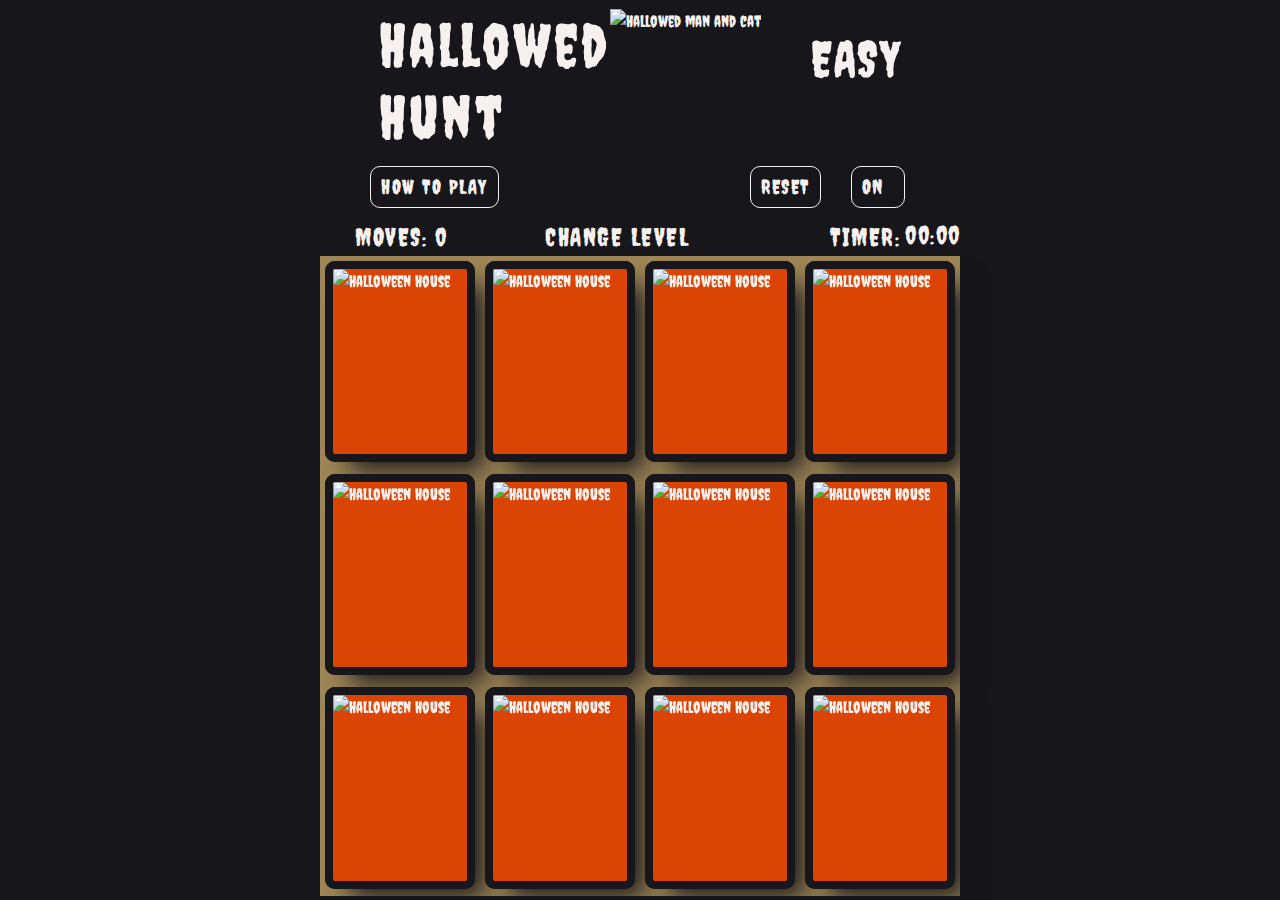
==== easy.html @ 1cf29139 "checking to see if babel works" ====
<!DOCTYPE html>
<html lang="en">

<head>
    <meta charset="UTF-8">
    <meta name="viewport" content="width=device-width, initial-scale=1.0">
    <meta http-equiv="X-UA-Compatible" content="ie=edge">
    <title>Hallowed Hunt Easy</title>

    <link rel="stylesheet" href="https://stackpath.bootstrapcdn.com/bootstrap/4.3.1/css/bootstrap.min.css"
        integrity="sha384-ggOyR0iXCbMQv3Xipma34MD+dH/1fQ784/j6cY/iJTQUOhcWr7x9JvoRxT2MZw1T" crossorigin="anonymous">
    <link rel="stylesheet" href="https://use.fontawesome.com/releases/v5.0.10/css/all.css"
        integrity="sha384-+d0P83n9kaQMCwj8F4RJB66tzIwOKmrdb46+porD/OvrJ+37WqIM7UoBtwHO6Nlg" crossorigin="anonymous">
    <link href="https://fonts.googleapis.com/css?family=Creepster|Griffy|Henny+Penny&display=swap" rel="stylesheet">
    <link rel="icon" type='image/png' href="/assets/img/pumkin-icon.ico">
    <link rel='stylesheet' type='text/css' href="assets/css/style.css">

</head>

<body>
    <div id="output">
        <!----------------------------------------------------------------------------Easter Egg--------------------------------->
        <div class="easteregg">
            <button type="button" class="easter-close" aria-label="Close">
                <span aria-hidden="true"> X </span>
            </button>
            <p>WOOHOO!!! YOU DID IT!!!</p>
            <img id='dance' src='/assets/img/skeletons.gif' alt='dancing skeletons'>
            <p>YOU HAVE 1 000 000 POINTS!! HAHA!!</p>
        </div>


        <!-----------------------------------------------------------------------Easter Egg---------------------------------->
        <!-------------------------------------------------------------------------------------------Board Header--------------->
        <div class="board-header">
            <div>
                <h1 class="game-name">Hallowed<br> Hunt</h1>
            </div>
            <div id="hallowed-image">
                <img src='https://res.cloudinary.com/dgsqmdssi/image/upload/v1570288912/Hallowed-Hunt/front_page_zyu3tn.svg'
                    alt="Hallowed man and cat">
            </div>
            <div class="box level">
                <h2>EASY</h2>
            </div>
        </div>
        <div class="container info-buttons">
            <div class="row">
                <div class="col-md-4 offset-md-3">
                    <button type="button" id='game-play' class="btns game-play" data-toggle="tooltip"
                        data-placement="bottom" title="Match pairs of cards up in the shortest amount of moves and time.
                Good luck and have fun!">
                        HOW TO PLAY
                    </button>
                </div>
                <div id="game-reset">
                    <div class="col-md-2"><button type="button" class="btns" data-toggle="tooltip"
                            data-placement="bottom" title="Click to reset this game">
                            RESET
                        </button>
                    </div>
                </div>
                <div class="col-md-2"><button id="sound" class="btns">
                        ON<span><i class="fas fa-volume-up"></i></span>
                    </button>
                </div>
            </div>
        </div>

        <!------------------------------------------------------------------------------------------------Game Info Changing-->
        <div class="container game-info">
            <div class="row" id="row-change">
                <div class='col-md-2 offset-md-3 box moves'>
                    MOVES: 0
                </div>
                <div class="col-md-3 box change-level">
                    CHANGE LEVEL
                    <div id="levelDropdown" class="dropdown-content">
                        <a class='drop' href="medium.html">Medium</a>
                        <a class='drop' href="hard.html">Hard</a>
                    </div>
                </div>
                <div class="col-md-2  box timer">
                    TIMER:
                    <span id='minutes'>00:</span>
                    <span id="seconds">00</span>
                </div>
            </div>
        </div>
        <!----------------------------------------------------------------------------------------------Game Board--
        inspired by tutorial from Code-sketch(https://www.youtube.com/watch?v=eMhiMsEC9Uk&list=PLLX1I3KXZ-YH-woTgiCfONMya39-Ty8qw)---------->
        <div class="game">
            <div class="game-card" data-check="treaters">
                <img src="https://res.cloudinary.com/dgsqmdssi/image/upload/v1570288910/Hallowed-Hunt/treaters_jw2kaf.svg"
                    alt="Trick or Treaters" class="card-front" />
                <img src="https://res.cloudinary.com/dgsqmdssi/image/upload/v1570288912/Hallowed-Hunt/halloween_house_g3s6wy.svg"
                    alt="Halloween House" class="card-back" />
            </div>
            <div class="game-card" data-point="skeleton">
                <img src="https://res.cloudinary.com/dgsqmdssi/image/upload/v1570288910/Hallowed-Hunt/headless_skeleton_lznw0t.svg"
                    alt="Headless skeleton" class="card-front" />
                <img src="https://res.cloudinary.com/dgsqmdssi/image/upload/v1570288912/Hallowed-Hunt/halloween_house_g3s6wy.svg"
                    alt="Halloween House" class="card-back" />
            </div>
            <div class="game-card" data-check="spider">
                <img src="https://res.cloudinary.com/dgsqmdssi/image/upload/v1570288910/Hallowed-Hunt/spider_da0cox.svg"
                    alt="spider" class="card-front" />
                <img src="https://res.cloudinary.com/dgsqmdssi/image/upload/v1570288912/Hallowed-Hunt/halloween_house_g3s6wy.svg"
                    alt="Halloween House" class="card-back" />
            </div>
            <div class="game-card" data-check="spider">
                <img src="https://res.cloudinary.com/dgsqmdssi/image/upload/v1570288910/Hallowed-Hunt/spider_da0cox.svg"
                    alt="spider" class="card-front" />
                <img src="https://res.cloudinary.com/dgsqmdssi/image/upload/v1570288912/Hallowed-Hunt/halloween_house_g3s6wy.svg"
                    alt="Halloween House" class="card-back" />
            </div>
            <div class="game-card" data-check="witchandpump">
                <img src="https://res.cloudinary.com/dgsqmdssi/image/upload/v1570288911/Hallowed-Hunt/witchandpump_nuwhzc.svg"
                    alt="Witch and pumpkins" class="card-front" />
                <img src="https://res.cloudinary.com/dgsqmdssi/image/upload/v1570288912/Hallowed-Hunt/halloween_house_g3s6wy.svg"
                    alt="Halloween House" class="card-back" />
            </div>
            <div class="game-card" data-check="black_cat">
                <img src="https://res.cloudinary.com/dgsqmdssi/image/upload/v1570288912/Hallowed-Hunt/black_cat_m9q2by.svg"
                    alt="Black cat" class="card-front" />
                <img src="https://res.cloudinary.com/dgsqmdssi/image/upload/v1570288912/Hallowed-Hunt/halloween_house_g3s6wy.svg"
                    alt="Halloween House" class="card-back" />
            </div>
            <div class="game-card" data-check="treaters">
                <img src="https://res.cloudinary.com/dgsqmdssi/image/upload/v1570288910/Hallowed-Hunt/treaters_jw2kaf.svg"
                    alt="Trick or Treaters" class="card-front" />
                <img src="https://res.cloudinary.com/dgsqmdssi/image/upload/v1570288912/Hallowed-Hunt/halloween_house_g3s6wy.svg"
                    alt="Halloween House" class="card-back" />
            </div>
            <div class="game-card" data-check="ghost">
                <img src="https://res.cloudinary.com/dgsqmdssi/image/upload/v1570288912/Hallowed-Hunt/ghost_mt6ovw.svg"
                    alt="Ghost" class="card-front" />
                <img src="https://res.cloudinary.com/dgsqmdssi/image/upload/v1570288912/Hallowed-Hunt/halloween_house_g3s6wy.svg"
                    alt="Halloween House" class="card-back" />
            </div>
            <div class="game-card" data-check="witchandpump">
                <img src="https://res.cloudinary.com/dgsqmdssi/image/upload/v1570288911/Hallowed-Hunt/witchandpump_nuwhzc.svg"
                    alt="Witch and pumpkins" class="card-front" />
                <img src="https://res.cloudinary.com/dgsqmdssi/image/upload/v1570288912/Hallowed-Hunt/halloween_house_g3s6wy.svg"
                    alt="Halloween House" class="card-back" />
            </div>
            <div class="game-card" data-check="ghost">
                <img src="https://res.cloudinary.com/dgsqmdssi/image/upload/v1570288912/Hallowed-Hunt/ghost_mt6ovw.svg"
                    alt="Ghost" class="card-front" />
                <img src="https://res.cloudinary.com/dgsqmdssi/image/upload/v1570288912/Hallowed-Hunt/halloween_house_g3s6wy.svg"
                    alt="Halloween House" class="card-back" />
            </div>
            <div class="game-card" data-check="black_cat">
                <img src="https://res.cloudinary.com/dgsqmdssi/image/upload/v1570288912/Hallowed-Hunt/black_cat_m9q2by.svg"
                    alt="Black cat" class="card-front" />
                <img src="https://res.cloudinary.com/dgsqmdssi/image/upload/v1570288912/Hallowed-Hunt/halloween_house_g3s6wy.svg"
                    alt="Halloween House" class="card-back" />
            </div>
            <div class="game-card" data-point="skeleton">
                <img src="https://res.cloudinary.com/dgsqmdssi/image/upload/v1570288910/Hallowed-Hunt/headless_skeleton_lznw0t.svg"
                    alt="Headless skeleton" class="card-front" />
                <img src="https://res.cloudinary.com/dgsqmdssi/image/upload/v1570288912/Hallowed-Hunt/halloween_house_g3s6wy.svg"
                    alt="Halloween House" class="card-back" />
            </div>
        </div>

        <!-----------This Modal is for successful completion of the game basic modal copied and adjusted from Boostrap-->
        <div class="modal successful-game" tabindex="-1" role="dialog">
            <div class="modal-dialog" role="document">
                <div class="modal-content inner-view">
                    <div class="modal-header scs-hdr">
                        <button type="button" class="close" data-dismiss="modal" aria-label="Close">
                            <span aria-hidden="true">×</span>
                        </button>
                    </div>
                    <div class="modal-body modal-btns">
                        <div class="btn-cntrl">
                            <button id='mdl-rst' class="mod-btn">PLAY AGAIN</button>
                        </div>
                        <div class="btn-cntrl">
                            <button id='mdl-chg-lvl' class="mod-btn">CHANGE LEVEL</button>
                            <div id="mdlDropdown" class="dropdown-content">
                                <a class='mdl-drop' href="easy.html">Easy</a>
                                <a class='mdl-drop' href="medium.html">Medium</a>
                                <a class='mdl-drop' href="hard.html">Hard</a>
                            </div>
                        </div>
                        <div class="btn-cntrl">
                            <button id='mdl-exit' class="mod-btn">EXIT GAME</button>
                        </div>
                    </div>
                </div><!-- /.modal-content -->
            </div><!-- /.modal-dialog -->
        </div><!-- /.modal -->
        <!---------------------------------------------------------------------------End of Completion Modal------------------->

    </div>

    <script src='https://unpkg.com/@babel/standalone/babel.min.js.' type="text/babel" data-presets="es2015,stage-2">
    </script>
    <script src="https://code.jquery.com/jquery-3.3.1.slim.min.js"
        integrity="sha384-q8i/X+965DzO0rT7abK41JStQIAqVgRVzpbzo5smXKp4YfRvH+8abtTE1Pi6jizo" crossorigin="anonymous">
    </script>
    <script src="https://cdnjs.cloudflare.com/ajax/libs/popper.js/1.14.7/umd/popper.min.js"
        integrity="sha384-UO2eT0CpHqdSJQ6hJty5KVphtPhzWj9WO1clHTMGa3JDZwrnQq4sF86dIHNDz0W1" crossorigin="anonymous">
    </script>
    <script src="https://stackpath.bootstrapcdn.com/bootstrap/4.3.1/js/bootstrap.min.js"
        integrity="sha384-JjSmVgyd0p3pXB1rRibZUAYoIIy6OrQ6VrjIEaFf/nJGzIxFDsf4x0xIM+B07jRM" crossorigin="anonymous">
    </script>

    <script src="assets/js/easteregg.js" type="text/javascript"></script>
    <script src='assets/js/main.js' type="text/javascript"></script>


</body>

</html>
---- assets/css/style.css ----
/* Fonts
font-family: 'Creepster', cursive;
font-family: 'Henny Penny', cursive;
font-family: 'Griffy', cursive;

Colour palette:
F6F1EF - off white
A89B8A - greyish
DA4505 - orange
9F8656 - Tan
17161A- Black
*/

* {
    padding: 0;
    margin: 0;
    box-sizing: border-box;
    background-color: #17161A;
    font-family: 'Creepster', cursive;
    color: #F6F1EF;
}

body {
    height: 100vh;
    align-content: center;
    background-color: #17161A;
}

/* -----------------------------------------------------------------------------------top section of the page-*/
.board-header {
    display: inline-flex;
    width: 100%;
    justify-content: center;
    padding: 5px 20px;
}

.game-name {
    font-family: 'Creepster', cursive;
    letter-spacing: 3px;
    width: 25%;
    font-size: 60px;
}

.board-header img {
    height: 150px;
    margin: 0;
    padding: 0;
}

.board-header h2 {
    font-family: 'Creepster', cursive;
    font-size: 50px;
    margin: 20px 0px 0px 50px;
}

/*-----------------------------------------------------------------------------------------buttons */
.btns {
    letter-spacing: 1.5px;
    padding: 5px 10px;
    font-size: 20px;
    border: 1px solid #F6F1EF;
    border-radius: 10px;
    -webkit-border-radius: 10px;
    -moz-border-radius: 10px;
    -ms-border-radius: 10px;
    -o-border-radius: 10px;
    margin-bottom: 10px;
}

/*--------------------code provided by Stackoverflow https://stackoverflow.com/questions/17642447/change-bootstrap-tooltip-color --*/
.tooltip>.tooltip-inner {
    background-color: #9F8656;
    font-size: 20px;
    width: 200px;
    top: 50%;
    left: 50%;
    margin-left: -100px;
    font-weight: 900;
    color: #17161A;
    text-align: center;
    border-radius: 6px;
    padding: 8px;
    position: absolute;
    z-index: 1;
    border: #F6F1EF 5px solid;
    box-shadow: 17px 16px 26px -8px rgba(23, 22, 26, 1);
    -webkit-box-shadow: 17px 16px 26px -8px rgba(23, 22, 26, 1);
    -moz-box-shadow: 17px 16px 26px -8px rgba(23, 22, 26, 1);

}

.tooltip.show {
    opacity: 1;
    transition-duration: .6s;
    transition-timing-function: ease-in-out;
}

/* code provided by Stackoverflow https://stackoverflow.com/questions/17642447/change-bootstrap-tooltip-color--*/
.bs-tooltip-auto[x-placement^=bottom] .arrow::before,
.bs-tooltip-bottom .arrow::before {
    border-bottom-color: #F6F1EF;
}

#sound {
    display: flex;
}

#sound span {
    margin-left: 10px;
}

/*-------------------------------------------------------------------------------------------Game info */


.box {
    font-size: 25px;
    letter-spacing: 1.5px;
    display: inline-flex;
    padding: 0;
}

.change-level {
    cursor: pointer;
    position: relative;
    display: inline-block;
    transition: 0.5s;
    -webkit-transition: 0.5s;
    -moz-transition: 0.5s;
    -ms-transition: 0.5s;
    -o-transition: 0.5s;

}

.change-level:hover,
.change-level:focus {
    padding: 5px;
    font-size: 25px;
    border-radius: 5px;
    -webkit-border-radius: 5px;
    -moz-border-radius: 5px;
    -ms-border-radius: 5px;
    -o-border-radius: 5px;
    border: 5px solid #DA4505;
    transition: 0.5s;
    -webkit-transition: 0.5s;
    -moz-transition: 0.5s;
    -ms-transition: 0.5s;
    -o-transition: 0.5s;
}

.dropdown-content {
    position: absolute;
    z-index: 2;
    transition: 0.5s;
    -webkit-transition: 0.5s;
    -moz-transition: 0.5s;
    -ms-transition: 0.5s;
    -o-transition: 0.5s;
}

.dropdown-content a {
    color: #F6F1EF;
    background-color: #9F8656;
    padding: 12px 16px;
    text-decoration: none;
    display: none;
    text-align: center;
    min-width: 150px;
    border: 3px solid #17161A;
    border-radius: 8px;
    -webkit-border-radius: 8px;
    -moz-border-radius: 8px;
    -ms-border-radius: 8px;
    -o-border-radius: 8px;
    box-shadow: 17px 16px 26px -8px rgba(168, 155, 138, 1);
    -webkit-box-shadow: 17px 16px 26px -8px rgba(168, 155, 138, 1);
    -moz-box-shadow: 17px 16px 26px -8px rgba(168, 155, 138, 1);
    transition: 0.5s;
    -webkit-transition: 0.5s;
    -moz-transition: 0.5s;
    -ms-transition: 0.5s;
    -o-transition: 0.5s;
}

.dropdown-content a:hover {
    background-color: #DA4505;
}

.dropdown-content a.show {
    display: block;
    transition: 0.5s;
    -webkit-transition: 0.5s;
    -moz-transition: 0.5s;
    -ms-transition: 0.5s;
    -o-transition: 0.5s;
}

#minutes,
#seconds {
    margin-top: -2px;
}

#minutes {
    margin-left: 5px;
}

/* ------------------------------------------------------------Game board -----------------------------------
copied and adjusted to suit purpose fom Code sketch https://www.youtube.com/watch?v=eMhiMsEC9Uk&list=PLLX1I3KXZ-YH-woTgiCfONMya39-Ty8qw-------------------------------*/
.game {
    height: 640px;
    width: 640px;
    margin: auto;
    display: flex;
    flex-wrap: wrap;
    background-color: #9F8656;
}

.game-card {
    width: calc(25% - 10px);
    height: calc(33% - 10px);
    margin: 5px;
    position: relative;
    border-radius: 10px;
    -webkit-border-radius: 10px;
    -moz-border-radius: 10px;
    -ms-border-radius: 10px;
    -o-border-radius: 10px;
    transform: scale(1);
    transform-style: preserve-3d;
    transition: 0.5s;
    -webkit-transition: 0.5s;
    -moz-transition: 0.5s;
    -ms-transition: 0.5s;
    -o-transition: 0.5s;
    -webkit-transform: scale(1);
    -moz-transform: scale(1);
    -ms-transform: scale(1);
    -o-transform: scale(1);
}

.game-card:active {
    transform: scale(1.2);
    transition: transform 0.2s;
    -webkit-transform: scale(1.2);
    -moz-transform: scale(1.2);
    -ms-transform: scale(1.2);
    -o-transform: scale(1.2);
}

.card-front,
.card-back {
    width: 100%;
    height: 100%;
    padding: 0px;
    border: 8px solid #17161A;
    border-radius: 10px;
    -webkit-border-radius: 10px;
    -moz-border-radius: 10px;
    -ms-border-radius: 10px;
    -o-border-radius: 10px;
    box-shadow: 17px 16px 26px -8px rgba(23, 22, 26, 1);
    -webkit-box-shadow: 17px 16px 26px -8px rgba(23, 22, 26, 1);
    -moz-box-shadow: 17px 16px 26px -8px rgba(23, 22, 26, 1);
    position: absolute;
    background: #DA4505;
    backface-visibility: hidden;
    -webkit-backface-visibility: hidden;
}

.game-card.flip {
    transform: rotateY(180deg);
    -webkit-transform: rotateY(180deg);
    -moz-transform: rotateY(180deg);
    -ms-transform: rotateY(180deg);
    -o-transform: rotateY(180deg);
}

.card-front {
    transform: rotateY(180deg);
    -webkit-transform: rotateY(180deg);
    -moz-transform: rotateY(180deg);
    -ms-transform: rotateY(180deg);
    -o-transform: rotateY(180deg);
}



/*-------------------------------------------------------------------------------------------Modal Success--------------*/
.modal-dialog {
    position: relative;
    top: 40%;
}

.inner-view {
    align-content: center;
    background-color: #A89B8A;
    background-image: url('https://res.cloudinary.com/dgsqmdssi/image/upload/v1570288912/Hallowed-Hunt/bats_kw2cig.svg');
    background-size: cover;
    border: 3px solid #DA4505;
    -webkit-box-shadow: 10px 10px 14px 0px rgba(23, 22, 26, 1);
    -moz-box-shadow: 10px 10px 14px 0px rgba(23, 22, 26, 1);
    box-shadow: 10px 10px 14px 0px rgba(23, 22, 26, 1);
}

.successful-game,
button.close span {
    background-color: transparent;
}

.scs-hdr {
    background-color: transparent;
    border: none;
}

.modal-btns {
    background-color: transparent;
    display: block;
    border: none;
}

.btn-cntrl {
    background-color: transparent;
    text-align: center;
    margin: 10px;
    font-size: 20px;
}

.mod-btn {
    background-color: #DA4505;
    width: 200px;
    padding: 5px 10px;
    color: #17161A;
    border: #17161A 2px solid;
    border-radius: 8px;
    -webkit-border-radius: 8px;
    -moz-border-radius: 8px;
    -ms-border-radius: 8px;
    -o-border-radius: 8px;
    -webkit-box-shadow: 10px 10px 14px 0px rgba(23, 22, 26, 1);
    -moz-box-shadow: 10px 10px 14px 0px rgba(23, 22, 26, 1);
    box-shadow: 10px 10px 14px 0px rgba(23, 22, 26, 1);
    text-shadow: 1px 1px#9F8656;
}

/* ----------------------------------------------------------------------------------Modal Intro--------*/

.mdl-intr-hdr {
    border: none;
    background-color: transparent;
}

.outer-welcome {
    position: relative;
    top: 10%;
}

.inner-welcome {
    border: 5px solid #DA4505;
    background-color: #17161A;
    background-image: url('https://res.cloudinary.com/dgsqmdssi/image/upload/v1570288912/Hallowed-Hunt/front_page_zyu3tn.svg');
    background-size: cover;
    height: 700px;
}

.game-nav {
    display: block;
    background-color: transparent;
}

.nav-ctrl {
    background-color: transparent;
    text-align: center;
    margin: 20px;
}

.open-btn {
    background-color: #DA4505;
    width: 200px;
    padding: 5px 10px;
    color: #17161A;
    border: none;
    text-shadow: 2px 2px#9F8656;
    -webkit-box-shadow: 9px 6px 14px 0px rgba(159, 134, 86, 1);
    -moz-box-shadow: 9px 6px 14px 0px rgba(159, 134, 86, 1);
    box-shadow: 9px 6px 14px 0px rgba(159, 134, 86, 1);
}

.btn-box {
    background-color: transparent;

}

.btn-box a {
    font-size: 40px;
    padding: 5px 20px;
    text-decoration: none;
    background-color: #DA4505;
    text-decoration: none;
    width: 200px;
}

.btn-box a:hover {
    color: #9F8656;
    text-shadow: 2px 2px #17161A;
}

/*------------------------------------------------------------------------------------Easter Egg/Konami Code-------*/
.easteregg {
    box-sizing: border-box;
    position: absolute;
    top: 5%;
    left: 33.3%;
    height: 600px;
    width: 800px;
    background-color: aqua;
    z-index: 5;
    visibility: hidden;
    text-align: center;

}

.easteregg p {
    background-color: aqua;
    font-size: 75px;
}

#dance {
    margin: 25px 0px 0px 25px;
}

.easteregg.show {
    visibility: visible;
}

.easter-close {
    background-color: #17161A;
    padding: 5px;
    border: 2px #DA4505 solid;
    border-radius: 5px;
    -webkit-border-radius: 5px;
    -moz-border-radius: 5px;
    -ms-border-radius: 5px;
    -o-border-radius: 5px;
}
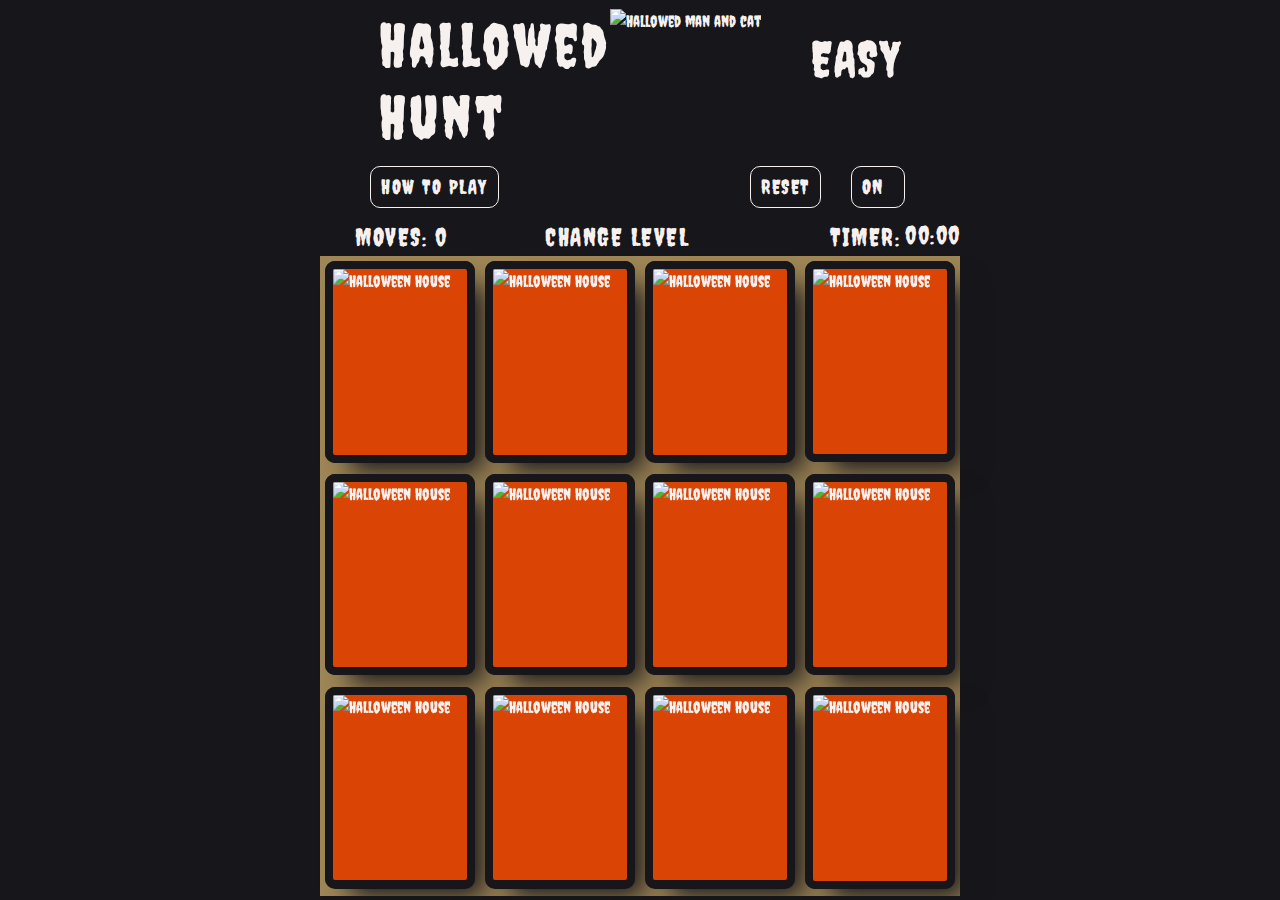
==== commit 3e5552c2: "cleaned up the html code." ====
--- a/easy.html
+++ b/easy.html
@@ -18,186 +18,179 @@
 </head>
 
 <body>
-    <div id="output">
-        <!----------------------------------------------------------------------------Easter Egg--------------------------------->
-        <div class="easteregg">
-            <button type="button" class="easter-close" aria-label="Close">
-                <span aria-hidden="true"> X </span>
-            </button>
-            <p>WOOHOO!!! YOU DID IT!!!</p>
-            <img id='dance' src='/assets/img/skeletons.gif' alt='dancing skeletons'>
-            <p>YOU HAVE 1 000 000 POINTS!! HAHA!!</p>
-        </div>
-
-
-        <!-----------------------------------------------------------------------Easter Egg---------------------------------->
-        <!-------------------------------------------------------------------------------------------Board Header--------------->
-        <div class="board-header">
-            <div>
-                <h1 class="game-name">Hallowed<br> Hunt</h1>
-            </div>
-            <div id="hallowed-image">
-                <img src='https://res.cloudinary.com/dgsqmdssi/image/upload/v1570288912/Hallowed-Hunt/front_page_zyu3tn.svg'
-                    alt="Hallowed man and cat">
-            </div>
-            <div class="box level">
-                <h2>EASY</h2>
-            </div>
-        </div>
-        <div class="container info-buttons">
-            <div class="row">
-                <div class="col-md-4 offset-md-3">
-                    <button type="button" id='game-play' class="btns game-play" data-toggle="tooltip"
-                        data-placement="bottom" title="Match pairs of cards up in the shortest amount of moves and time.
+    <!----------------------------------------------------------------------------Easter Egg--------------------------------->
+    <div class="easteregg">
+        <button type="button" class="easter-close" aria-label="Close">
+            <span aria-hidden="true"> X </span>
+        </button>
+        <p>WOOHOO!!! YOU DID IT!!!</p>
+        <img id='dance' src='/assets/img/skeletons.gif' alt='dancing skeletons'>
+        <p>YOU HAVE 1 000 000 POINTS!! HAHA!!</p>
+    </div>
+    <!-----------------------------------------------------------------------Easter Egg---------------------------------->
+    <!-------------------------------------------------------------------------------------------Board Header--------------->
+    <div class="board-header">
+        <div>
+            <h1 class="game-name">Hallowed<br> Hunt</h1>
+        </div>
+        <div id="hallowed-image">
+            <img src='https://res.cloudinary.com/dgsqmdssi/image/upload/v1570288912/Hallowed-Hunt/front_page_zyu3tn.svg'
+                alt="Hallowed man and cat">
+        </div>
+        <div class="box level">
+            <h2>EASY</h2>
+        </div>
+    </div>
+    <div class="container info-buttons">
+        <div class="row">
+            <div class="col-md-4 offset-md-3">
+                <button type="button" id='game-play' class="btns game-play" data-toggle="tooltip"
+                    data-placement="bottom" title="Match pairs of cards up in the shortest amount of moves and time.
                 Good luck and have fun!">
-                        HOW TO PLAY
+                    HOW TO PLAY
+                </button>
+            </div>
+            <div id="game-reset">
+                <div class="col-md-2"><button type="button" class="btns" data-toggle="tooltip" data-placement="bottom"
+                        title="Click to reset this game">
+                        RESET
                     </button>
                 </div>
-                <div id="game-reset">
-                    <div class="col-md-2"><button type="button" class="btns" data-toggle="tooltip"
-                            data-placement="bottom" title="Click to reset this game">
-                            RESET
-                        </button>
+            </div>
+            <div class="col-md-2"><button id="sound" class="btns">
+                    ON<span><i class="fas fa-volume-up"></i></span>
+                </button>
+            </div>
+        </div>
+    </div>
+
+    <!------------------------------------------------------------------------------------------------Game Info Changing-->
+    <div class="container game-info">
+        <div class="row" id="row-change">
+            <div class='col-md-2 offset-md-3 box moves'>
+                MOVES: 0
+            </div>
+            <div class="col-md-3 box change-level">
+                CHANGE LEVEL
+                <div id="levelDropdown" class="dropdown-content">
+                    <a class='drop' href="medium.html">Medium</a>
+                    <a class='drop' href="hard.html">Hard</a>
+                </div>
+            </div>
+            <div class="col-md-2  box timer">
+                TIMER:
+                <span id='minutes'>00:</span>
+                <span id="seconds">00</span>
+            </div>
+        </div>
+    </div>
+    <!----------------------------------------------------------------------------------------------Game Board--
+        inspired by tutorial from Code-sketch(https://www.youtube.com/watch?v=eMhiMsEC9Uk&list=PLLX1I3KXZ-YH-woTgiCfONMya39-Ty8qw)---------->
+    <div class="game">
+        <div class="game-card" data-check="treaters">
+            <img src="https://res.cloudinary.com/dgsqmdssi/image/upload/v1570288910/Hallowed-Hunt/treaters_jw2kaf.svg"
+                alt="Trick or Treaters" class="card-front" />
+            <img src="https://res.cloudinary.com/dgsqmdssi/image/upload/v1570288912/Hallowed-Hunt/halloween_house_g3s6wy.svg"
+                alt="Halloween House" class="card-back" />
+        </div>
+        <div class="game-card" data-point="skeleton">
+            <img src="https://res.cloudinary.com/dgsqmdssi/image/upload/v1570288910/Hallowed-Hunt/headless_skeleton_lznw0t.svg"
+                alt="Headless skeleton" class="card-front" />
+            <img src="https://res.cloudinary.com/dgsqmdssi/image/upload/v1570288912/Hallowed-Hunt/halloween_house_g3s6wy.svg"
+                alt="Halloween House" class="card-back" />
+        </div>
+        <div class="game-card" data-check="spider">
+            <img src="https://res.cloudinary.com/dgsqmdssi/image/upload/v1570288910/Hallowed-Hunt/spider_da0cox.svg"
+                alt="spider" class="card-front" />
+            <img src="https://res.cloudinary.com/dgsqmdssi/image/upload/v1570288912/Hallowed-Hunt/halloween_house_g3s6wy.svg"
+                alt="Halloween House" class="card-back" />
+        </div>
+        <div class="game-card" data-check="spider">
+            <img src="https://res.cloudinary.com/dgsqmdssi/image/upload/v1570288910/Hallowed-Hunt/spider_da0cox.svg"
+                alt="spider" class="card-front" />
+            <img src="https://res.cloudinary.com/dgsqmdssi/image/upload/v1570288912/Hallowed-Hunt/halloween_house_g3s6wy.svg"
+                alt="Halloween House" class="card-back" />
+        </div>
+        <div class="game-card" data-check="witchandpump">
+            <img src="https://res.cloudinary.com/dgsqmdssi/image/upload/v1570288911/Hallowed-Hunt/witchandpump_nuwhzc.svg"
+                alt="Witch and pumpkins" class="card-front" />
+            <img src="https://res.cloudinary.com/dgsqmdssi/image/upload/v1570288912/Hallowed-Hunt/halloween_house_g3s6wy.svg"
+                alt="Halloween House" class="card-back" />
+        </div>
+        <div class="game-card" data-check="black_cat">
+            <img src="https://res.cloudinary.com/dgsqmdssi/image/upload/v1570288912/Hallowed-Hunt/black_cat_m9q2by.svg"
+                alt="Black cat" class="card-front" />
+            <img src="https://res.cloudinary.com/dgsqmdssi/image/upload/v1570288912/Hallowed-Hunt/halloween_house_g3s6wy.svg"
+                alt="Halloween House" class="card-back" />
+        </div>
+        <div class="game-card" data-check="treaters">
+            <img src="https://res.cloudinary.com/dgsqmdssi/image/upload/v1570288910/Hallowed-Hunt/treaters_jw2kaf.svg"
+                alt="Trick or Treaters" class="card-front" />
+            <img src="https://res.cloudinary.com/dgsqmdssi/image/upload/v1570288912/Hallowed-Hunt/halloween_house_g3s6wy.svg"
+                alt="Halloween House" class="card-back" />
+        </div>
+        <div class="game-card" data-check="ghost">
+            <img src="https://res.cloudinary.com/dgsqmdssi/image/upload/v1570288912/Hallowed-Hunt/ghost_mt6ovw.svg"
+                alt="Ghost" class="card-front" />
+            <img src="https://res.cloudinary.com/dgsqmdssi/image/upload/v1570288912/Hallowed-Hunt/halloween_house_g3s6wy.svg"
+                alt="Halloween House" class="card-back" />
+        </div>
+        <div class="game-card" data-check="witchandpump">
+            <img src="https://res.cloudinary.com/dgsqmdssi/image/upload/v1570288911/Hallowed-Hunt/witchandpump_nuwhzc.svg"
+                alt="Witch and pumpkins" class="card-front" />
+            <img src="https://res.cloudinary.com/dgsqmdssi/image/upload/v1570288912/Hallowed-Hunt/halloween_house_g3s6wy.svg"
+                alt="Halloween House" class="card-back" />
+        </div>
+        <div class="game-card" data-check="ghost">
+            <img src="https://res.cloudinary.com/dgsqmdssi/image/upload/v1570288912/Hallowed-Hunt/ghost_mt6ovw.svg"
+                alt="Ghost" class="card-front" />
+            <img src="https://res.cloudinary.com/dgsqmdssi/image/upload/v1570288912/Hallowed-Hunt/halloween_house_g3s6wy.svg"
+                alt="Halloween House" class="card-back" />
+        </div>
+        <div class="game-card" data-check="black_cat">
+            <img src="https://res.cloudinary.com/dgsqmdssi/image/upload/v1570288912/Hallowed-Hunt/black_cat_m9q2by.svg"
+                alt="Black cat" class="card-front" />
+            <img src="https://res.cloudinary.com/dgsqmdssi/image/upload/v1570288912/Hallowed-Hunt/halloween_house_g3s6wy.svg"
+                alt="Halloween House" class="card-back" />
+        </div>
+        <div class="game-card" data-point="skeleton">
+            <img src="https://res.cloudinary.com/dgsqmdssi/image/upload/v1570288910/Hallowed-Hunt/headless_skeleton_lznw0t.svg"
+                alt="Headless skeleton" class="card-front" />
+            <img src="https://res.cloudinary.com/dgsqmdssi/image/upload/v1570288912/Hallowed-Hunt/halloween_house_g3s6wy.svg"
+                alt="Halloween House" class="card-back" />
+        </div>
+    </div>
+
+    <!-----------This Modal is for successful completion of the game basic modal copied and adjusted from Boostrap-->
+    <div class="modal successful-game" tabindex="-1" role="dialog">
+        <div class="modal-dialog" role="document">
+            <div class="modal-content inner-view">
+                <div class="modal-header scs-hdr">
+                    <button type="button" class="close" data-dismiss="modal" aria-label="Close">
+                        <span aria-hidden="true">×</span>
+                    </button>
+                </div>
+                <div class="modal-body modal-btns">
+                    <div class="btn-cntrl">
+                        <button id='mdl-rst' class="mod-btn">PLAY AGAIN</button>
                     </div>
-                </div>
-                <div class="col-md-2"><button id="sound" class="btns">
-                        ON<span><i class="fas fa-volume-up"></i></span>
-                    </button>
-                </div>
-            </div>
-        </div>
-
-        <!------------------------------------------------------------------------------------------------Game Info Changing-->
-        <div class="container game-info">
-            <div class="row" id="row-change">
-                <div class='col-md-2 offset-md-3 box moves'>
-                    MOVES: 0
-                </div>
-                <div class="col-md-3 box change-level">
-                    CHANGE LEVEL
-                    <div id="levelDropdown" class="dropdown-content">
-                        <a class='drop' href="medium.html">Medium</a>
-                        <a class='drop' href="hard.html">Hard</a>
-                    </div>
-                </div>
-                <div class="col-md-2  box timer">
-                    TIMER:
-                    <span id='minutes'>00:</span>
-                    <span id="seconds">00</span>
-                </div>
-            </div>
-        </div>
-        <!----------------------------------------------------------------------------------------------Game Board--
-        inspired by tutorial from Code-sketch(https://www.youtube.com/watch?v=eMhiMsEC9Uk&list=PLLX1I3KXZ-YH-woTgiCfONMya39-Ty8qw)---------->
-        <div class="game">
-            <div class="game-card" data-check="treaters">
-                <img src="https://res.cloudinary.com/dgsqmdssi/image/upload/v1570288910/Hallowed-Hunt/treaters_jw2kaf.svg"
-                    alt="Trick or Treaters" class="card-front" />
-                <img src="https://res.cloudinary.com/dgsqmdssi/image/upload/v1570288912/Hallowed-Hunt/halloween_house_g3s6wy.svg"
-                    alt="Halloween House" class="card-back" />
-            </div>
-            <div class="game-card" data-point="skeleton">
-                <img src="https://res.cloudinary.com/dgsqmdssi/image/upload/v1570288910/Hallowed-Hunt/headless_skeleton_lznw0t.svg"
-                    alt="Headless skeleton" class="card-front" />
-                <img src="https://res.cloudinary.com/dgsqmdssi/image/upload/v1570288912/Hallowed-Hunt/halloween_house_g3s6wy.svg"
-                    alt="Halloween House" class="card-back" />
-            </div>
-            <div class="game-card" data-check="spider">
-                <img src="https://res.cloudinary.com/dgsqmdssi/image/upload/v1570288910/Hallowed-Hunt/spider_da0cox.svg"
-                    alt="spider" class="card-front" />
-                <img src="https://res.cloudinary.com/dgsqmdssi/image/upload/v1570288912/Hallowed-Hunt/halloween_house_g3s6wy.svg"
-                    alt="Halloween House" class="card-back" />
-            </div>
-            <div class="game-card" data-check="spider">
-                <img src="https://res.cloudinary.com/dgsqmdssi/image/upload/v1570288910/Hallowed-Hunt/spider_da0cox.svg"
-                    alt="spider" class="card-front" />
-                <img src="https://res.cloudinary.com/dgsqmdssi/image/upload/v1570288912/Hallowed-Hunt/halloween_house_g3s6wy.svg"
-                    alt="Halloween House" class="card-back" />
-            </div>
-            <div class="game-card" data-check="witchandpump">
-                <img src="https://res.cloudinary.com/dgsqmdssi/image/upload/v1570288911/Hallowed-Hunt/witchandpump_nuwhzc.svg"
-                    alt="Witch and pumpkins" class="card-front" />
-                <img src="https://res.cloudinary.com/dgsqmdssi/image/upload/v1570288912/Hallowed-Hunt/halloween_house_g3s6wy.svg"
-                    alt="Halloween House" class="card-back" />
-            </div>
-            <div class="game-card" data-check="black_cat">
-                <img src="https://res.cloudinary.com/dgsqmdssi/image/upload/v1570288912/Hallowed-Hunt/black_cat_m9q2by.svg"
-                    alt="Black cat" class="card-front" />
-                <img src="https://res.cloudinary.com/dgsqmdssi/image/upload/v1570288912/Hallowed-Hunt/halloween_house_g3s6wy.svg"
-                    alt="Halloween House" class="card-back" />
-            </div>
-            <div class="game-card" data-check="treaters">
-                <img src="https://res.cloudinary.com/dgsqmdssi/image/upload/v1570288910/Hallowed-Hunt/treaters_jw2kaf.svg"
-                    alt="Trick or Treaters" class="card-front" />
-                <img src="https://res.cloudinary.com/dgsqmdssi/image/upload/v1570288912/Hallowed-Hunt/halloween_house_g3s6wy.svg"
-                    alt="Halloween House" class="card-back" />
-            </div>
-            <div class="game-card" data-check="ghost">
-                <img src="https://res.cloudinary.com/dgsqmdssi/image/upload/v1570288912/Hallowed-Hunt/ghost_mt6ovw.svg"
-                    alt="Ghost" class="card-front" />
-                <img src="https://res.cloudinary.com/dgsqmdssi/image/upload/v1570288912/Hallowed-Hunt/halloween_house_g3s6wy.svg"
-                    alt="Halloween House" class="card-back" />
-            </div>
-            <div class="game-card" data-check="witchandpump">
-                <img src="https://res.cloudinary.com/dgsqmdssi/image/upload/v1570288911/Hallowed-Hunt/witchandpump_nuwhzc.svg"
-                    alt="Witch and pumpkins" class="card-front" />
-                <img src="https://res.cloudinary.com/dgsqmdssi/image/upload/v1570288912/Hallowed-Hunt/halloween_house_g3s6wy.svg"
-                    alt="Halloween House" class="card-back" />
-            </div>
-            <div class="game-card" data-check="ghost">
-                <img src="https://res.cloudinary.com/dgsqmdssi/image/upload/v1570288912/Hallowed-Hunt/ghost_mt6ovw.svg"
-                    alt="Ghost" class="card-front" />
-                <img src="https://res.cloudinary.com/dgsqmdssi/image/upload/v1570288912/Hallowed-Hunt/halloween_house_g3s6wy.svg"
-                    alt="Halloween House" class="card-back" />
-            </div>
-            <div class="game-card" data-check="black_cat">
-                <img src="https://res.cloudinary.com/dgsqmdssi/image/upload/v1570288912/Hallowed-Hunt/black_cat_m9q2by.svg"
-                    alt="Black cat" class="card-front" />
-                <img src="https://res.cloudinary.com/dgsqmdssi/image/upload/v1570288912/Hallowed-Hunt/halloween_house_g3s6wy.svg"
-                    alt="Halloween House" class="card-back" />
-            </div>
-            <div class="game-card" data-point="skeleton">
-                <img src="https://res.cloudinary.com/dgsqmdssi/image/upload/v1570288910/Hallowed-Hunt/headless_skeleton_lznw0t.svg"
-                    alt="Headless skeleton" class="card-front" />
-                <img src="https://res.cloudinary.com/dgsqmdssi/image/upload/v1570288912/Hallowed-Hunt/halloween_house_g3s6wy.svg"
-                    alt="Halloween House" class="card-back" />
-            </div>
-        </div>
-
-        <!-----------This Modal is for successful completion of the game basic modal copied and adjusted from Boostrap-->
-        <div class="modal successful-game" tabindex="-1" role="dialog">
-            <div class="modal-dialog" role="document">
-                <div class="modal-content inner-view">
-                    <div class="modal-header scs-hdr">
-                        <button type="button" class="close" data-dismiss="modal" aria-label="Close">
-                            <span aria-hidden="true">×</span>
-                        </button>
-                    </div>
-                    <div class="modal-body modal-btns">
-                        <div class="btn-cntrl">
-                            <button id='mdl-rst' class="mod-btn">PLAY AGAIN</button>
-                        </div>
-                        <div class="btn-cntrl">
-                            <button id='mdl-chg-lvl' class="mod-btn">CHANGE LEVEL</button>
-                            <div id="mdlDropdown" class="dropdown-content">
-                                <a class='mdl-drop' href="easy.html">Easy</a>
-                                <a class='mdl-drop' href="medium.html">Medium</a>
-                                <a class='mdl-drop' href="hard.html">Hard</a>
-                            </div>
-                        </div>
-                        <div class="btn-cntrl">
-                            <button id='mdl-exit' class="mod-btn">EXIT GAME</button>
+                    <div class="btn-cntrl">
+                        <button id='mdl-chg-lvl' class="mod-btn">CHANGE LEVEL</button>
+                        <div id="mdlDropdown" class="dropdown-content">
+                            <a class='mdl-drop' href="easy.html">Easy</a>
+                            <a class='mdl-drop' href="medium.html">Medium</a>
+                            <a class='mdl-drop' href="hard.html">Hard</a>
                         </div>
                     </div>
-                </div><!-- /.modal-content -->
-            </div><!-- /.modal-dialog -->
-        </div><!-- /.modal -->
-        <!---------------------------------------------------------------------------End of Completion Modal------------------->
-
-    </div>
-
-    <script src='https://unpkg.com/@babel/standalone/babel.min.js.' type="text/babel" data-presets="es2015,stage-2">
-    </script>
+                    <div class="btn-cntrl">
+                        <button id='mdl-exit' class="mod-btn">EXIT GAME</button>
+                    </div>
+                </div>
+            </div>
+        </div>
+    </div>
+    <!---------------------------------------------------------------------------End of Completion Modal------------------->
+
     <script src="https://code.jquery.com/jquery-3.3.1.slim.min.js"
         integrity="sha384-q8i/X+965DzO0rT7abK41JStQIAqVgRVzpbzo5smXKp4YfRvH+8abtTE1Pi6jizo" crossorigin="anonymous">
     </script>
@@ -207,9 +200,10 @@
     <script src="https://stackpath.bootstrapcdn.com/bootstrap/4.3.1/js/bootstrap.min.js"
         integrity="sha384-JjSmVgyd0p3pXB1rRibZUAYoIIy6OrQ6VrjIEaFf/nJGzIxFDsf4x0xIM+B07jRM" crossorigin="anonymous">
     </script>
-
+    <script src='https://unpkg.com/@babel/standalone/babel.min.js.' type="text/babel" data-presets="es2015,stage-2">
+    </script>
     <script src="assets/js/easteregg.js" type="text/javascript"></script>
-    <script src='assets/js/main.js' type="text/javascript"></script>
+    <script src='assets/js/main.js' type="text/javascript" data-presets="es2015,stage-2"></script>
 
 
 </body>
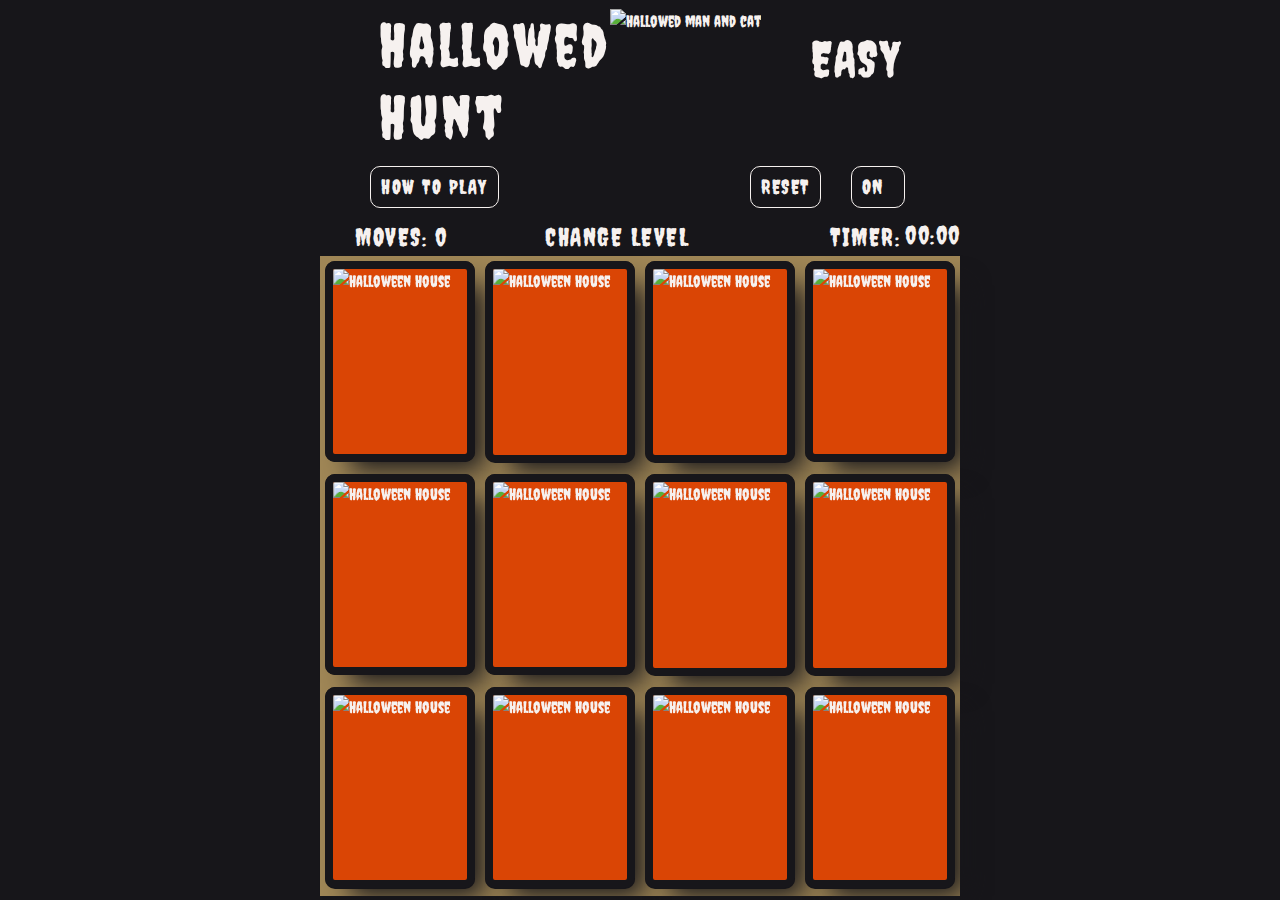
==== commit 3364755e: "update link for the konami img" ====
--- a/easy.html
+++ b/easy.html
@@ -24,7 +24,9 @@
             <span aria-hidden="true"> X </span>
         </button>
         <p>WOOHOO!!! YOU DID IT!!!</p>
-        <img id='dance' src='/assets/img/skeletons.gif' alt='dancing skeletons'>
+        <img id='dance'
+            src='https://res.cloudinary.com/dgsqmdssi/image/upload/v1570537341/Hallowed-Hunt/skeletons_qk1da9.gif'
+            alt='dancing skeletons'>
         <p>YOU HAVE 1 000 000 POINTS!! HAHA!!</p>
     </div>
     <!-----------------------------------------------------------------------Easter Egg---------------------------------->
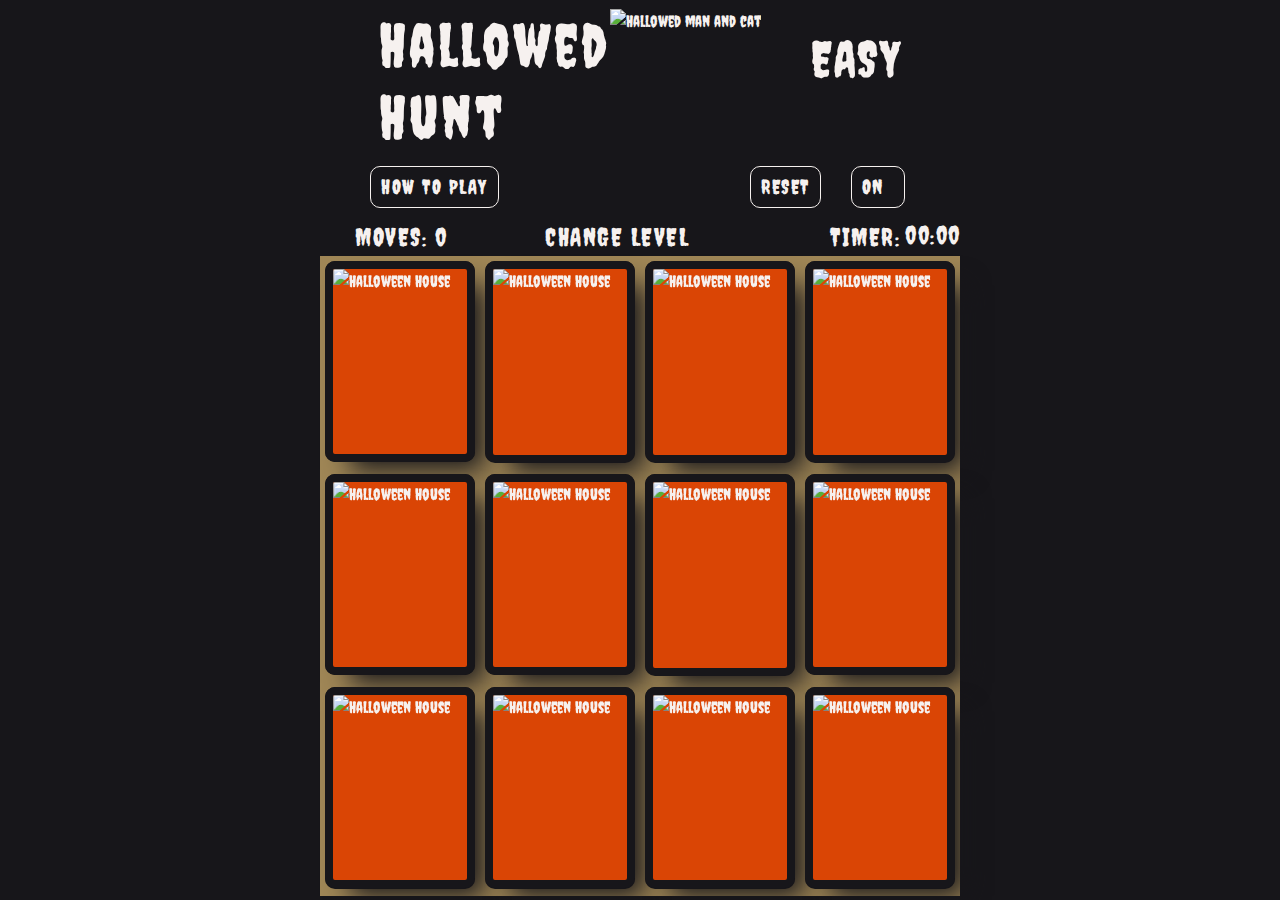
==== commit 0786fe73: "removed babel script not working" ====
--- a/easy.html
+++ b/easy.html
@@ -202,8 +202,6 @@
     <script src="https://stackpath.bootstrapcdn.com/bootstrap/4.3.1/js/bootstrap.min.js"
         integrity="sha384-JjSmVgyd0p3pXB1rRibZUAYoIIy6OrQ6VrjIEaFf/nJGzIxFDsf4x0xIM+B07jRM" crossorigin="anonymous">
     </script>
-    <script src='https://unpkg.com/@babel/standalone/babel.min.js.' type="text/babel" data-presets="es2015,stage-2">
-    </script>
     <script src="assets/js/easteregg.js" type="text/javascript"></script>
     <script src='assets/js/main.js' type="text/javascript" data-presets="es2015,stage-2"></script>
 
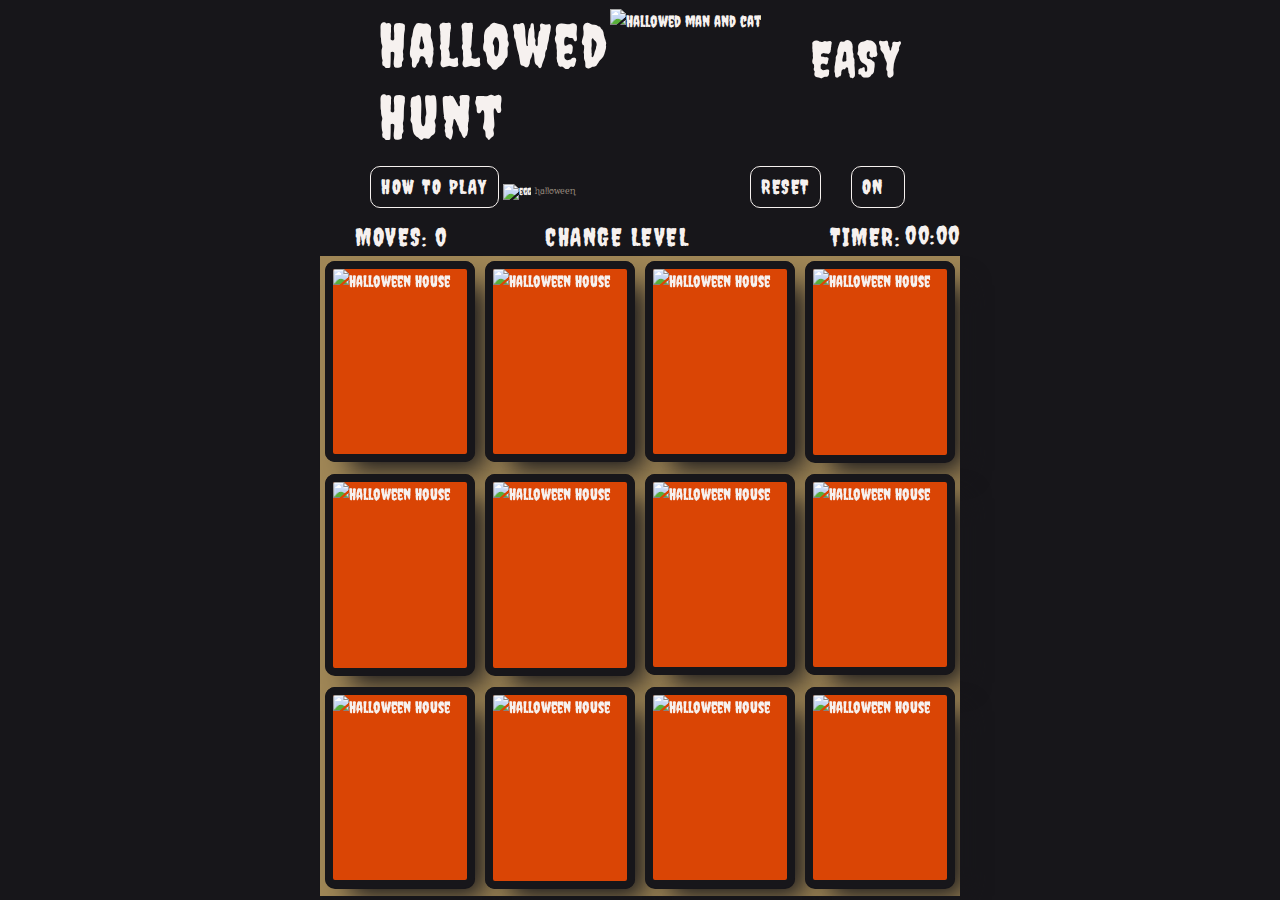
==== commit 8e8d0ad2: "added clue for konami code" ====
--- a/easy.html
+++ b/easy.html
@@ -51,6 +51,9 @@
                 Good luck and have fun!">
                     HOW TO PLAY
                 </button>
+                <span id='halloween'><img id='egg'
+                        src="https://res.cloudinary.com/dgsqmdssi/image/upload/v1570559968/Hallowed-Hunt/egg_z2vrpb.svg"
+                        alt="egg"> halloween</span>
             </div>
             <div id="game-reset">
                 <div class="col-md-2"><button type="button" class="btns" data-toggle="tooltip" data-placement="bottom"
--- a/assets/css/style.css
+++ b/assets/css/style.css
@@ -51,6 +51,22 @@
     font-family: 'Creepster', cursive;
     font-size: 50px;
     margin: 20px 0px 0px 50px;
+}
+
+/* Show Konami clue */
+#halloween {
+    color: #A89B8A;
+    font-size: 10px;
+    font-family: 'Griffy', cursive;
+    visibility: hidden;
+}
+
+#halloween.show {
+    visibility: visible;
+}
+
+#egg {
+    width: 10px;
 }
 
 /*-----------------------------------------------------------------------------------------buttons */
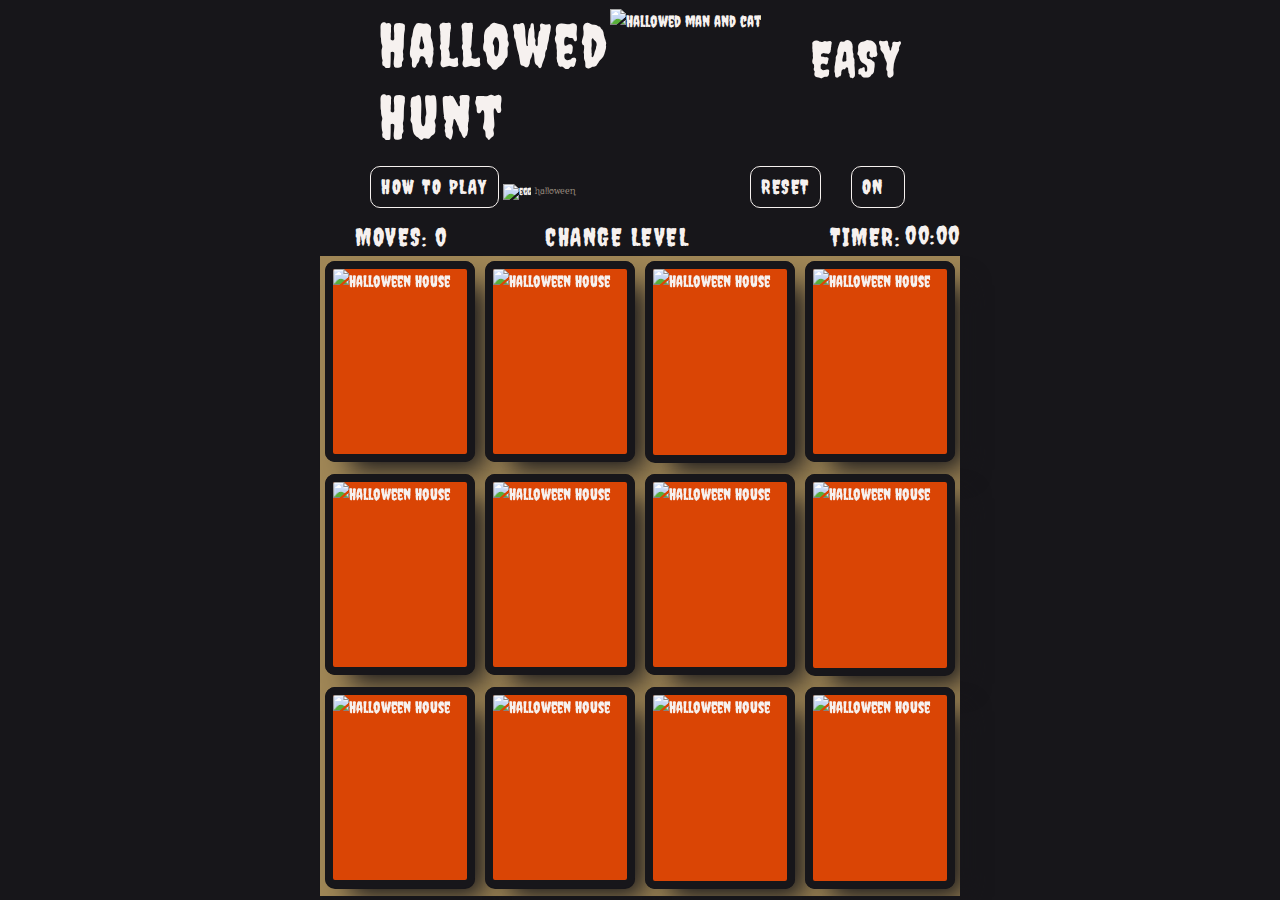
==== commit 6482d7af: "redirect JS to main file and add icon img" ====
--- a/easy.html
+++ b/easy.html
@@ -12,7 +12,8 @@
     <link rel="stylesheet" href="https://use.fontawesome.com/releases/v5.0.10/css/all.css"
         integrity="sha384-+d0P83n9kaQMCwj8F4RJB66tzIwOKmrdb46+porD/OvrJ+37WqIM7UoBtwHO6Nlg" crossorigin="anonymous">
     <link href="https://fonts.googleapis.com/css?family=Creepster|Griffy|Henny+Penny&display=swap" rel="stylesheet">
-    <link rel="icon" type='image/png' href="/assets/img/pumkin-icon.ico">
+    <link rel="icon" type='image/png'
+        href="https://res.cloudinary.com/dgsqmdssi/image/upload/v1570618512/Hallowed-Hunt/pumkin-icon_klgabx.ico">
     <link rel='stylesheet' type='text/css' href="assets/css/style.css">
 
 </head>
@@ -40,7 +41,7 @@
                 alt="Hallowed man and cat">
         </div>
         <div class="box level">
-            <h2>EASY</h2>
+            <h2 id="#easy">EASY</h2>
         </div>
     </div>
     <div class="container info-buttons">
@@ -205,7 +206,6 @@
     <script src="https://stackpath.bootstrapcdn.com/bootstrap/4.3.1/js/bootstrap.min.js"
         integrity="sha384-JjSmVgyd0p3pXB1rRibZUAYoIIy6OrQ6VrjIEaFf/nJGzIxFDsf4x0xIM+B07jRM" crossorigin="anonymous">
     </script>
-    <script src="assets/js/easteregg.js" type="text/javascript"></script>
     <script src='assets/js/main.js' type="text/javascript" data-presets="es2015,stage-2"></script>
 
 
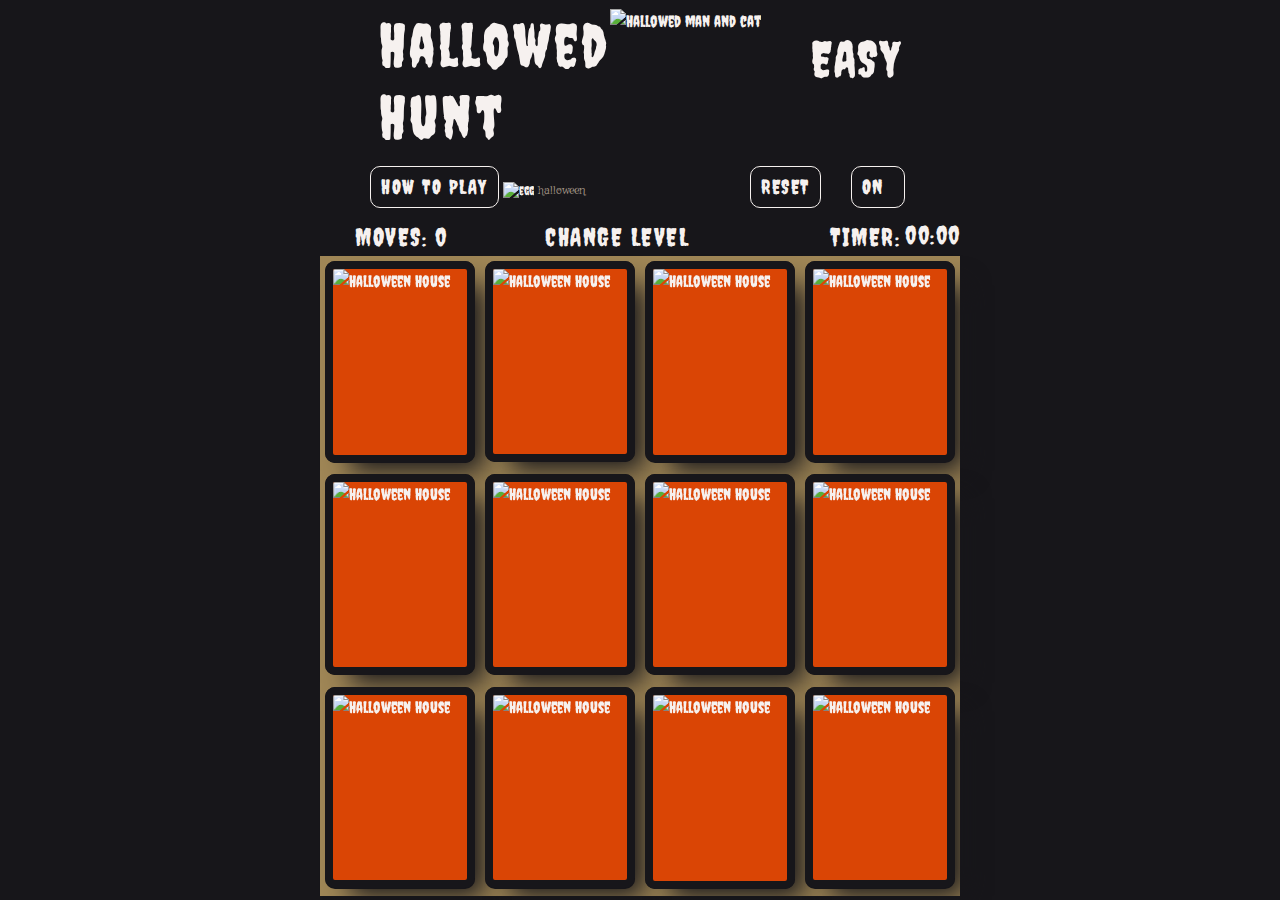
==== commit 367485d8: "remove extra css unnecessary code" ====
--- a/easy.html
+++ b/easy.html
@@ -41,7 +41,7 @@
                 alt="Hallowed man and cat">
         </div>
         <div class="box level">
-            <h2 id="#easy">EASY</h2>
+            <h2>EASY</h2>
         </div>
     </div>
     <div class="container info-buttons">
@@ -92,81 +92,82 @@
     </div>
     <!----------------------------------------------------------------------------------------------Game Board--
         inspired by tutorial from Code-sketch(https://www.youtube.com/watch?v=eMhiMsEC9Uk&list=PLLX1I3KXZ-YH-woTgiCfONMya39-Ty8qw)---------->
-    <div class="game">
-        <div class="game-card" data-check="treaters">
-            <img src="https://res.cloudinary.com/dgsqmdssi/image/upload/v1570288910/Hallowed-Hunt/treaters_jw2kaf.svg"
-                alt="Trick or Treaters" class="card-front" />
-            <img src="https://res.cloudinary.com/dgsqmdssi/image/upload/v1570288912/Hallowed-Hunt/halloween_house_g3s6wy.svg"
-                alt="Halloween House" class="card-back" />
-        </div>
-        <div class="game-card" data-point="skeleton">
-            <img src="https://res.cloudinary.com/dgsqmdssi/image/upload/v1570288910/Hallowed-Hunt/headless_skeleton_lznw0t.svg"
-                alt="Headless skeleton" class="card-front" />
-            <img src="https://res.cloudinary.com/dgsqmdssi/image/upload/v1570288912/Hallowed-Hunt/halloween_house_g3s6wy.svg"
-                alt="Halloween House" class="card-back" />
-        </div>
-        <div class="game-card" data-check="spider">
-            <img src="https://res.cloudinary.com/dgsqmdssi/image/upload/v1570288910/Hallowed-Hunt/spider_da0cox.svg"
-                alt="spider" class="card-front" />
-            <img src="https://res.cloudinary.com/dgsqmdssi/image/upload/v1570288912/Hallowed-Hunt/halloween_house_g3s6wy.svg"
-                alt="Halloween House" class="card-back" />
-        </div>
-        <div class="game-card" data-check="spider">
-            <img src="https://res.cloudinary.com/dgsqmdssi/image/upload/v1570288910/Hallowed-Hunt/spider_da0cox.svg"
-                alt="spider" class="card-front" />
-            <img src="https://res.cloudinary.com/dgsqmdssi/image/upload/v1570288912/Hallowed-Hunt/halloween_house_g3s6wy.svg"
-                alt="Halloween House" class="card-back" />
-        </div>
-        <div class="game-card" data-check="witchandpump">
-            <img src="https://res.cloudinary.com/dgsqmdssi/image/upload/v1570288911/Hallowed-Hunt/witchandpump_nuwhzc.svg"
-                alt="Witch and pumpkins" class="card-front" />
-            <img src="https://res.cloudinary.com/dgsqmdssi/image/upload/v1570288912/Hallowed-Hunt/halloween_house_g3s6wy.svg"
-                alt="Halloween House" class="card-back" />
-        </div>
-        <div class="game-card" data-check="black_cat">
-            <img src="https://res.cloudinary.com/dgsqmdssi/image/upload/v1570288912/Hallowed-Hunt/black_cat_m9q2by.svg"
-                alt="Black cat" class="card-front" />
-            <img src="https://res.cloudinary.com/dgsqmdssi/image/upload/v1570288912/Hallowed-Hunt/halloween_house_g3s6wy.svg"
-                alt="Halloween House" class="card-back" />
-        </div>
-        <div class="game-card" data-check="treaters">
-            <img src="https://res.cloudinary.com/dgsqmdssi/image/upload/v1570288910/Hallowed-Hunt/treaters_jw2kaf.svg"
-                alt="Trick or Treaters" class="card-front" />
-            <img src="https://res.cloudinary.com/dgsqmdssi/image/upload/v1570288912/Hallowed-Hunt/halloween_house_g3s6wy.svg"
-                alt="Halloween House" class="card-back" />
-        </div>
-        <div class="game-card" data-check="ghost">
-            <img src="https://res.cloudinary.com/dgsqmdssi/image/upload/v1570288912/Hallowed-Hunt/ghost_mt6ovw.svg"
-                alt="Ghost" class="card-front" />
-            <img src="https://res.cloudinary.com/dgsqmdssi/image/upload/v1570288912/Hallowed-Hunt/halloween_house_g3s6wy.svg"
-                alt="Halloween House" class="card-back" />
-        </div>
-        <div class="game-card" data-check="witchandpump">
-            <img src="https://res.cloudinary.com/dgsqmdssi/image/upload/v1570288911/Hallowed-Hunt/witchandpump_nuwhzc.svg"
-                alt="Witch and pumpkins" class="card-front" />
-            <img src="https://res.cloudinary.com/dgsqmdssi/image/upload/v1570288912/Hallowed-Hunt/halloween_house_g3s6wy.svg"
-                alt="Halloween House" class="card-back" />
-        </div>
-        <div class="game-card" data-check="ghost">
-            <img src="https://res.cloudinary.com/dgsqmdssi/image/upload/v1570288912/Hallowed-Hunt/ghost_mt6ovw.svg"
-                alt="Ghost" class="card-front" />
-            <img src="https://res.cloudinary.com/dgsqmdssi/image/upload/v1570288912/Hallowed-Hunt/halloween_house_g3s6wy.svg"
-                alt="Halloween House" class="card-back" />
-        </div>
-        <div class="game-card" data-check="black_cat">
-            <img src="https://res.cloudinary.com/dgsqmdssi/image/upload/v1570288912/Hallowed-Hunt/black_cat_m9q2by.svg"
-                alt="Black cat" class="card-front" />
-            <img src="https://res.cloudinary.com/dgsqmdssi/image/upload/v1570288912/Hallowed-Hunt/halloween_house_g3s6wy.svg"
-                alt="Halloween House" class="card-back" />
-        </div>
-        <div class="game-card" data-point="skeleton">
-            <img src="https://res.cloudinary.com/dgsqmdssi/image/upload/v1570288910/Hallowed-Hunt/headless_skeleton_lznw0t.svg"
-                alt="Headless skeleton" class="card-front" />
-            <img src="https://res.cloudinary.com/dgsqmdssi/image/upload/v1570288912/Hallowed-Hunt/halloween_house_g3s6wy.svg"
-                alt="Halloween House" class="card-back" />
-        </div>
-    </div>
-
+    <div id="easy-board">
+        <div class="game">
+            <div class="game-card" data-check="treaters">
+                <img src="https://res.cloudinary.com/dgsqmdssi/image/upload/v1570288910/Hallowed-Hunt/treaters_jw2kaf.svg"
+                    alt="Trick or Treaters" class="card-front" />
+                <img src="https://res.cloudinary.com/dgsqmdssi/image/upload/v1570288912/Hallowed-Hunt/halloween_house_g3s6wy.svg"
+                    alt="Halloween House" class="card-back" />
+            </div>
+            <div class="game-card" data-point="skeleton">
+                <img src="https://res.cloudinary.com/dgsqmdssi/image/upload/v1570288910/Hallowed-Hunt/headless_skeleton_lznw0t.svg"
+                    alt="Headless skeleton" class="card-front" />
+                <img src="https://res.cloudinary.com/dgsqmdssi/image/upload/v1570288912/Hallowed-Hunt/halloween_house_g3s6wy.svg"
+                    alt="Halloween House" class="card-back" />
+            </div>
+            <div class="game-card" data-check="spider">
+                <img src="https://res.cloudinary.com/dgsqmdssi/image/upload/v1570288910/Hallowed-Hunt/spider_da0cox.svg"
+                    alt="spider" class="card-front" />
+                <img src="https://res.cloudinary.com/dgsqmdssi/image/upload/v1570288912/Hallowed-Hunt/halloween_house_g3s6wy.svg"
+                    alt="Halloween House" class="card-back" />
+            </div>
+            <div class="game-card" data-check="spider">
+                <img src="https://res.cloudinary.com/dgsqmdssi/image/upload/v1570288910/Hallowed-Hunt/spider_da0cox.svg"
+                    alt="spider" class="card-front" />
+                <img src="https://res.cloudinary.com/dgsqmdssi/image/upload/v1570288912/Hallowed-Hunt/halloween_house_g3s6wy.svg"
+                    alt="Halloween House" class="card-back" />
+            </div>
+            <div class="game-card" data-check="witchandpump">
+                <img src="https://res.cloudinary.com/dgsqmdssi/image/upload/v1570288911/Hallowed-Hunt/witchandpump_nuwhzc.svg"
+                    alt="Witch and pumpkins" class="card-front" />
+                <img src="https://res.cloudinary.com/dgsqmdssi/image/upload/v1570288912/Hallowed-Hunt/halloween_house_g3s6wy.svg"
+                    alt="Halloween House" class="card-back" />
+            </div>
+            <div class="game-card" data-check="black_cat">
+                <img src="https://res.cloudinary.com/dgsqmdssi/image/upload/v1570288912/Hallowed-Hunt/black_cat_m9q2by.svg"
+                    alt="Black cat" class="card-front" />
+                <img src="https://res.cloudinary.com/dgsqmdssi/image/upload/v1570288912/Hallowed-Hunt/halloween_house_g3s6wy.svg"
+                    alt="Halloween House" class="card-back" />
+            </div>
+            <div class="game-card" data-check="treaters">
+                <img src="https://res.cloudinary.com/dgsqmdssi/image/upload/v1570288910/Hallowed-Hunt/treaters_jw2kaf.svg"
+                    alt="Trick or Treaters" class="card-front" />
+                <img src="https://res.cloudinary.com/dgsqmdssi/image/upload/v1570288912/Hallowed-Hunt/halloween_house_g3s6wy.svg"
+                    alt="Halloween House" class="card-back" />
+            </div>
+            <div class="game-card" data-check="ghost">
+                <img src="https://res.cloudinary.com/dgsqmdssi/image/upload/v1570288912/Hallowed-Hunt/ghost_mt6ovw.svg"
+                    alt="Ghost" class="card-front" />
+                <img src="https://res.cloudinary.com/dgsqmdssi/image/upload/v1570288912/Hallowed-Hunt/halloween_house_g3s6wy.svg"
+                    alt="Halloween House" class="card-back" />
+            </div>
+            <div class="game-card" data-check="witchandpump">
+                <img src="https://res.cloudinary.com/dgsqmdssi/image/upload/v1570288911/Hallowed-Hunt/witchandpump_nuwhzc.svg"
+                    alt="Witch and pumpkins" class="card-front" />
+                <img src="https://res.cloudinary.com/dgsqmdssi/image/upload/v1570288912/Hallowed-Hunt/halloween_house_g3s6wy.svg"
+                    alt="Halloween House" class="card-back" />
+            </div>
+            <div class="game-card" data-check="ghost">
+                <img src="https://res.cloudinary.com/dgsqmdssi/image/upload/v1570288912/Hallowed-Hunt/ghost_mt6ovw.svg"
+                    alt="Ghost" class="card-front" />
+                <img src="https://res.cloudinary.com/dgsqmdssi/image/upload/v1570288912/Hallowed-Hunt/halloween_house_g3s6wy.svg"
+                    alt="Halloween House" class="card-back" />
+            </div>
+            <div class="game-card" data-check="black_cat">
+                <img src="https://res.cloudinary.com/dgsqmdssi/image/upload/v1570288912/Hallowed-Hunt/black_cat_m9q2by.svg"
+                    alt="Black cat" class="card-front" />
+                <img src="https://res.cloudinary.com/dgsqmdssi/image/upload/v1570288912/Hallowed-Hunt/halloween_house_g3s6wy.svg"
+                    alt="Halloween House" class="card-back" />
+            </div>
+            <div class="game-card" data-point="skeleton">
+                <img src="https://res.cloudinary.com/dgsqmdssi/image/upload/v1570288910/Hallowed-Hunt/headless_skeleton_lznw0t.svg"
+                    alt="Headless skeleton" class="card-front" />
+                <img src="https://res.cloudinary.com/dgsqmdssi/image/upload/v1570288912/Hallowed-Hunt/halloween_house_g3s6wy.svg"
+                    alt="Halloween House" class="card-back" />
+            </div>
+        </div>
+    </div>
     <!-----------This Modal is for successful completion of the game basic modal copied and adjusted from Boostrap-->
     <div class="modal successful-game" tabindex="-1" role="dialog">
         <div class="modal-dialog" role="document">
--- a/assets/css/style.css
+++ b/assets/css/style.css
@@ -56,7 +56,7 @@
 /* Show Konami clue */
 #halloween {
     color: #A89B8A;
-    font-size: 10px;
+    font-size: 12px;
     font-family: 'Griffy', cursive;
     visibility: hidden;
 }
@@ -66,7 +66,7 @@
 }
 
 #egg {
-    width: 10px;
+    width: 12px;
 }
 
 /*-----------------------------------------------------------------------------------------buttons */
@@ -222,7 +222,7 @@
 
 /* ------------------------------------------------------------Game board -----------------------------------
 copied and adjusted to suit purpose fom Code sketch https://www.youtube.com/watch?v=eMhiMsEC9Uk&list=PLLX1I3KXZ-YH-woTgiCfONMya39-Ty8qw-------------------------------*/
-.game {
+#easy-board .game {
     height: 640px;
     width: 640px;
     margin: auto;
@@ -231,7 +231,7 @@
     background-color: #9F8656;
 }
 
-.game-card {
+#easy-board .game-card {
     width: calc(25% - 10px);
     height: calc(33% - 10px);
     margin: 5px;
@@ -254,7 +254,7 @@
     -o-transform: scale(1);
 }
 
-.game-card:active {
+#easy-board .game-card:active {
     transform: scale(1.2);
     transition: transform 0.2s;
     -webkit-transform: scale(1.2);
@@ -283,7 +283,7 @@
     -webkit-backface-visibility: hidden;
 }
 
-.game-card.flip {
+#easy-board .game-card.flip {
     transform: rotateY(180deg);
     -webkit-transform: rotateY(180deg);
     -moz-transform: rotateY(180deg);
@@ -299,7 +299,106 @@
     -o-transform: rotateY(180deg);
 }
 
-
+/* Medium game board */
+
+#medium-board .game {
+    height: 640px;
+    width: 960px;
+    margin: auto;
+    display: flex;
+    flex-wrap: wrap;
+    background-color: #9F8656;
+}
+
+#medium-board .game-card {
+    width: calc(16.6% - 10px);
+    height: calc(33.3% - 10px);
+    margin: 5px;
+    position: relative;
+    border-radius: 10px;
+    -webkit-border-radius: 10px;
+    -moz-border-radius: 10px;
+    -ms-border-radius: 10px;
+    -o-border-radius: 10px;
+    transform: scale(1);
+    transform-style: preserve-3d;
+    transition: 0.5s;
+    -webkit-transition: 0.5s;
+    -moz-transition: 0.5s;
+    -ms-transition: 0.5s;
+    -o-transition: 0.5s;
+    -webkit-transform: scale(1);
+    -moz-transform: scale(1);
+    -ms-transform: scale(1);
+    -o-transform: scale(1);
+}
+
+#medium-board .game-card:active {
+    transform: scale(1.2);
+    transition: transform 0.2s;
+    -webkit-transform: scale(1.2);
+    -moz-transform: scale(1.2);
+    -ms-transform: scale(1.2);
+    -o-transform: scale(1.2);
+}
+
+#medium-board .game-card.flip {
+    transform: rotateY(180deg);
+    -webkit-transform: rotateY(180deg);
+    -moz-transform: rotateY(180deg);
+    -ms-transform: rotateY(180deg);
+    -o-transform: rotateY(180deg);
+}
+
+/* Hard Game board */
+#hard-board .game {
+    height: 850px;
+    width: 960px;
+    margin: auto;
+    display: flex;
+    flex-wrap: wrap;
+    background-color: #9F8656;
+}
+
+#hard-board .game-card {
+    width: calc(16.6% - 10px);
+    height: calc(25% - 10px);
+    margin: 5px;
+    position: relative;
+    border-radius: 10px;
+    -webkit-border-radius: 10px;
+    -moz-border-radius: 10px;
+    -ms-border-radius: 10px;
+    -o-border-radius: 10px;
+    transform: scale(1);
+    transform-style: preserve-3d;
+    transition: 0.5s;
+    -webkit-transition: 0.5s;
+    -moz-transition: 0.5s;
+    -ms-transition: 0.5s;
+    -o-transition: 0.5s;
+    -webkit-transform: scale(1);
+    -moz-transform: scale(1);
+    -ms-transform: scale(1);
+    -o-transform: scale(1);
+}
+
+#hard-board .game-card:active {
+    transform: scale(1.2);
+    transition: transform 0.2s;
+    -webkit-transform: scale(1.2);
+    -moz-transform: scale(1.2);
+    -ms-transform: scale(1.2);
+    -o-transform: scale(1.2);
+}
+
+#hard-board .game-card.flip {
+    transform: rotateY(180deg);
+    -webkit-transform: rotateY(180deg);
+    -moz-transform: rotateY(180deg);
+    -ms-transform: rotateY(180deg);
+    -o-transform: rotateY(180deg);
+}
 
 /*-------------------------------------------------------------------------------------------Modal Success--------------*/
 .modal-dialog {
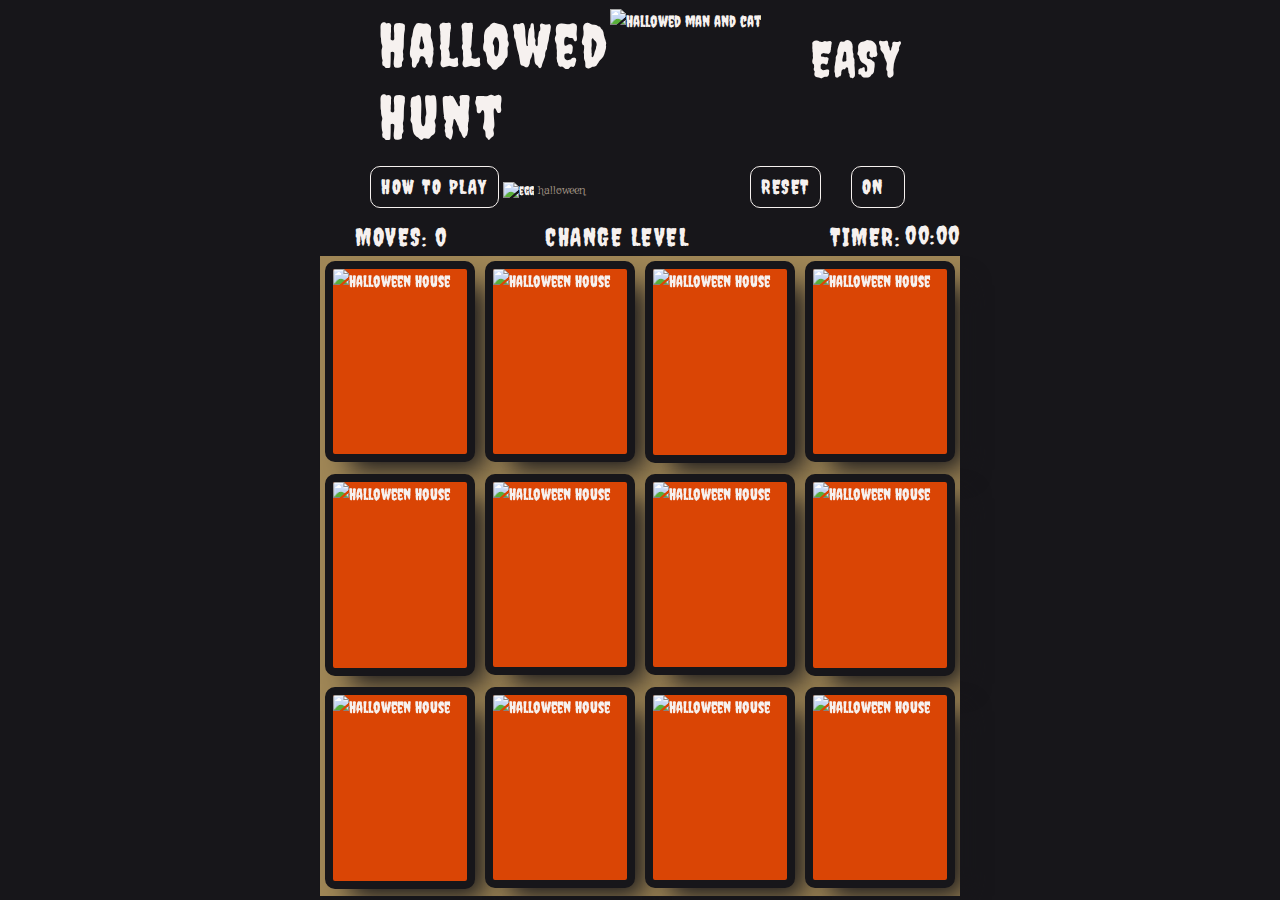
==== commit eb9fe8ba: "change exit strategy" ====
--- a/easy.html
+++ b/easy.html
@@ -190,7 +190,9 @@
                         </div>
                     </div>
                     <div class="btn-cntrl">
-                        <button id='mdl-exit' class="mod-btn">EXIT GAME</button>
+                        <button class="mod-btn">
+                            <a id='mdl-exit' href="index.html">EXIT GAME</a>
+                        </button>
                     </div>
                 </div>
             </div>
--- a/assets/css/style.css
+++ b/assets/css/style.css
@@ -236,6 +236,7 @@
     height: calc(33% - 10px);
     margin: 5px;
     position: relative;
+    background-color: transparent;
     border-radius: 10px;
     -webkit-border-radius: 10px;
     -moz-border-radius: 10px;
@@ -315,6 +316,7 @@
     height: calc(33.3% - 10px);
     margin: 5px;
     position: relative;
+    background-color: transparent;
     border-radius: 10px;
     -webkit-border-radius: 10px;
     -moz-border-radius: 10px;
@@ -365,6 +367,7 @@
     height: calc(25% - 10px);
     margin: 5px;
     position: relative;
+    background-color: transparent;
     border-radius: 10px;
     -webkit-border-radius: 10px;
     -moz-border-radius: 10px;
@@ -457,6 +460,11 @@
     text-shadow: 1px 1px#9F8656;
 }
 
+#mdl-exit {
+    text-decoration: none;
+    color: #17161A;
+}
+
 /* ----------------------------------------------------------------------------------Modal Intro--------*/
 
 .mdl-intr-hdr {
